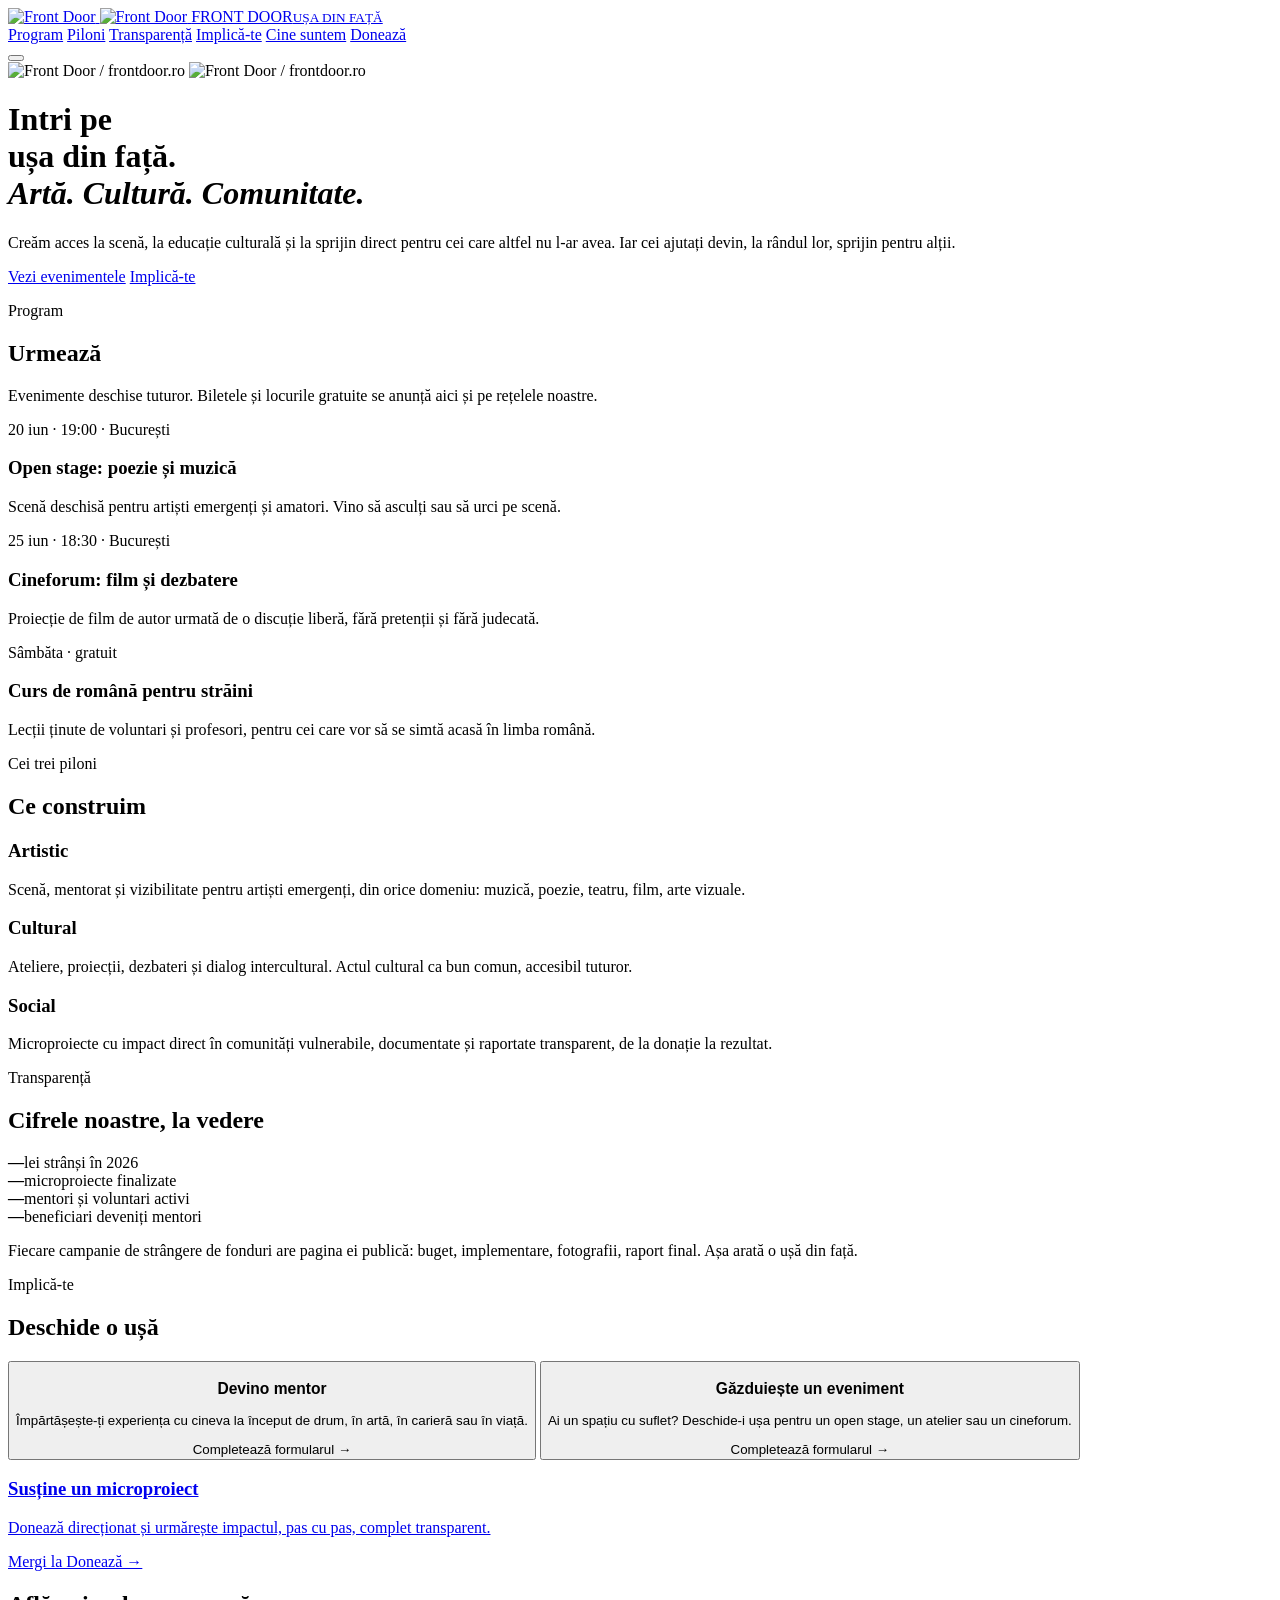
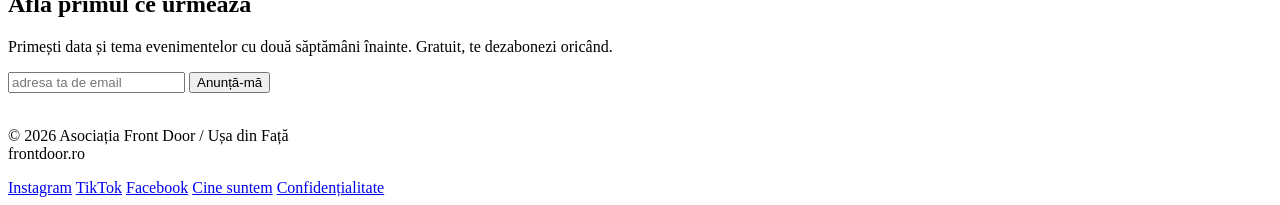
==== index.html @ 00383b5a "Add files via upload" ====
<!DOCTYPE html>
<html lang="ro">
<head>
<meta charset="UTF-8">
<meta name="viewport" content="width=device-width, initial-scale=1.0">
<title>Front Door / Ușa din Față — Artă, cultură și comunitate</title>
<meta name="description" content="Asociația Front Door / Ușa din Față creează acces la artă, cultură și comunitate pentru cei care altfel nu l-ar avea.">

<!-- Fonturi -->
<link rel="preconnect" href="https://fonts.googleapis.com">
<link rel="preconnect" href="https://fonts.gstatic.com" crossorigin>
<link href="https://fonts.googleapis.com/css2?family=Archivo+Black&family=Space+Grotesk:wght@400;500;700&display=swap" rel="stylesheet">

<!-- Stiluri proprii -->
<link rel="stylesheet" href="css/style.css">
<link rel="stylesheet" href="css/forms.css">
</head>
<body>

<!-- ============ HEADER ============ -->
<header>
  <div class="wrap nav">
    <a class="brand" href="index.html">
      <img class="logo-light" src="assets/logo-mono-blue.png" alt="Front Door">
      <img class="logo-dark" src="assets/logo-mono-white.png" alt="Front Door">
      <span class="brand-name">FRONT DOOR<small>UȘA DIN FAȚĂ</small></span>
    </a>

    <nav class="nav-links" id="navLinks">
      <a href="#program">Program</a>
      <a href="#piloni">Piloni</a>
      <a href="#transparenta">Transparență</a>
      <a href="#implicare">Implică-te</a>
      <a href="despre.html">Cine suntem</a>
      <a href="doneaza.html" class="don">Donează</a>
    </nav>

    <button class="nav-toggle" id="navToggle" aria-label="Deschide meniul" aria-expanded="false">
      <span></span><span></span><span></span>
    </button>
  </div>
</header>

<!-- ============ HERO ============ -->
<div class="hero">
  <div class="wrap hero-grid">
    <div class="hero-logo reveal">
      <img class="logo-light" src="assets/logo-lockup-blue.png" alt="Front Door / frontdoor.ro" width="247">
      <img class="logo-dark" src="assets/logo-lockup-white.png" alt="Front Door / frontdoor.ro" width="247">
    </div>
    <div class="hero-copy">
      <h1 class="display reveal">Intri pe<br>ușa din față.<br><em>Artă. Cultură. Comunitate.</em></h1>
      <p class="lead reveal">Creăm acces la scenă, la educație culturală și la sprijin direct pentru cei care altfel nu l-ar avea. Iar cei ajutați devin, la rândul lor, sprijin pentru alții.</p>
      <div class="cta reveal">
        <a class="btn btn-solid" href="#program">Vezi evenimentele</a>
        <a class="btn btn-ghost" href="#implicare">Implică-te</a>
      </div>
    </div>
  </div>
</div>

<!-- ============ PROGRAM ============ -->
<section id="program">
  <div class="wrap">
    <p class="eyebrow reveal">Program</p>
    <h2 class="display sec reveal">Urmează</h2>
    <p class="sec-sub reveal">Evenimente deschise tuturor. Biletele și locurile gratuite se anunță aici și pe rețelele noastre.</p>
    <div class="cards">
      <div class="card reveal">
        <span class="date">20 iun · 19:00 · București</span>
        <h3>Open stage: poezie și muzică</h3>
        <p>Scenă deschisă pentru artiști emergenți și amatori. Vino să asculți sau să urci pe scenă.</p>
      </div>
      <div class="card reveal">
        <span class="date">25 iun · 18:30 · București</span>
        <h3>Cineforum: film și dezbatere</h3>
        <p>Proiecție de film de autor urmată de o discuție liberă, fără pretenții și fără judecată.</p>
      </div>
      <div class="card reveal">
        <span class="date">Sâmbăta · gratuit</span>
        <h3>Curs de română pentru străini</h3>
        <p>Lecții ținute de voluntari și profesori, pentru cei care vor să se simtă acasă în limba română.</p>
      </div>
    </div>
  </div>
</section>

<!-- ============ PILONI ============ -->
<section id="piloni" class="pillars">
  <div class="wrap">
    <p class="eyebrow reveal">Cei trei piloni</p>
    <h2 class="display sec reveal">Ce construim</h2>
    <div class="cards">
      <div class="card pillar reveal">
        <h3>Artistic</h3>
        <p>Scenă, mentorat și vizibilitate pentru artiști emergenți, din orice domeniu: muzică, poezie, teatru, film, arte vizuale.</p>
      </div>
      <div class="card pillar reveal">
        <h3>Cultural</h3>
        <p>Ateliere, proiecții, dezbateri și dialog intercultural. Actul cultural ca bun comun, accesibil tuturor.</p>
      </div>
      <div class="card pillar reveal">
        <h3>Social</h3>
        <p>Microproiecte cu impact direct în comunități vulnerabile, documentate și raportate transparent, de la donație la rezultat.</p>
      </div>
    </div>
  </div>
</section>

<!-- ============ TRANSPARENȚĂ ============ -->
<section id="transparenta" class="transp">
  <div class="wrap">
    <p class="eyebrow reveal">Transparență</p>
    <h2 class="display sec reveal">Cifrele noastre, la vedere</h2>
    <div class="stats">
      <div class="stat reveal"><b data-count="0">—</b><span>lei strânși în 2026</span></div>
      <div class="stat reveal"><b data-count="0">—</b><span>microproiecte finalizate</span></div>
      <div class="stat reveal"><b data-count="0">—</b><span>mentori și voluntari activi</span></div>
      <div class="stat reveal"><b data-count="0">—</b><span>beneficiari deveniți mentori</span></div>
    </div>
    <p class="note reveal">Fiecare campanie de strângere de fonduri are pagina ei publică: buget, implementare, fotografii, raport final. Așa arată o ușă din față.</p>
  </div>
</section>

<!-- ============ IMPLICĂ-TE ============ -->
<section id="implicare">
  <div class="wrap">
    <p class="eyebrow reveal">Implică-te</p>
    <h2 class="display sec reveal">Deschide o ușă</h2>
    <div class="cards">
      <!-- deschide modalul mentor -->
      <button class="card card-action reveal" data-modal="modalMentor">
        <h3>Devino mentor</h3>
        <p>Împărtășește-ți experiența cu cineva la început de drum, în artă, în carieră sau în viață.</p>
        <span class="card-cta">Completează formularul →</span>
      </button>

      <!-- deschide modalul gazdă -->
      <button class="card card-action reveal" data-modal="modalGazda">
        <h3>Găzduiește un eveniment</h3>
        <p>Ai un spațiu cu suflet? Deschide-i ușa pentru un open stage, un atelier sau un cineforum.</p>
        <span class="card-cta">Completează formularul →</span>
      </button>

      <!-- duce la pagina de donații -->
      <a class="card card-action reveal" href="doneaza.html">
        <h3>Susține un microproiect</h3>
        <p>Donează direcționat și urmărește impactul, pas cu pas, complet transparent.</p>
        <span class="card-cta">Mergi la Donează →</span>
      </a>
    </div>
  </div>
</section>

<!-- ============ NEWSLETTER ============ -->
<section class="news">
  <div class="wrap">
    <div>
      <h2 class="display">Află primul ce urmează</h2>
      <p class="news-sub">Primești data și tema evenimentelor cu două săptămâni înainte. Gratuit, te dezabonezi oricând.</p>
    </div>
    <!-- TODO: înlocuiește action cu endpoint-ul de newsletter (ex. Mailchimp/Tally) -->
    <form class="news-form" action="PLACEHOLDER_NEWSLETTER_ENDPOINT" method="post">
      <input type="email" name="email" placeholder="adresa ta de email" aria-label="Email" required>
      <button class="btn" type="submit">Anunță-mă</button>
    </form>
  </div>
</section>

<!-- ============ FOOTER ============ -->
<footer>
  <div class="wrap foot">
    <div class="foot-brand">
      <img class="logo-light" src="assets/logo-mono-blue.png" alt="">
      <img class="logo-dark" src="assets/logo-mono-white.png" alt="">
      <p>© 2026 Asociația Front Door / Ușa din Față<br>frontdoor.ro</p>
    </div>
    <nav class="foot-links">
      <a href="https://instagram.com/" target="_blank" rel="noopener">Instagram</a>
      <a href="https://tiktok.com/" target="_blank" rel="noopener">TikTok</a>
      <a href="https://facebook.com/" target="_blank" rel="noopener">Facebook</a>
      <a href="despre.html">Cine suntem</a>
      <a href="politica-confidentialitate.html">Confidențialitate</a>
    </nav>
  </div>
</footer>


<!-- ============================================================= -->
<!-- ============ MODALE (controlate de js/modals.js) ============ -->
<!-- ============================================================= -->

<!-- ---------- MODAL: DEVINO MENTOR ---------- -->
<div class="modal-overlay" id="modalMentor" role="dialog" aria-modal="true" aria-labelledby="mentorTitle" hidden>
  <div class="modal">
    <button class="modal-close" data-close aria-label="Închide">&times;</button>
    <p class="eyebrow">Implică-te</p>
    <h2 id="mentorTitle" class="display modal-title">Devino mentor</h2>
    <p class="modal-intro">Spune-ne cine ești și cu ce ai vrea să sprijini. Te contactăm noi — fără obligații, fără presiune.</p>

    <!-- 
      VARIANTA RECOMANDATĂ (hibrid): înlocuiește tot <form>-ul de mai jos
      cu embed-ul Tally, care suportă upload de documente și bifă GDPR.
      Ex.: <iframe data-tally-src="https://tally.so/embed/XXXX" ...></iframe>
      Până atunci, formularul nativ de mai jos funcționează vizual,
      iar trimiterea se activează când pui endpoint-ul în action.
    -->
    <form class="fd-form" action="PLACEHOLDER_TALLY_MENTOR" method="post" enctype="multipart/form-data">
      <div class="field">
        <label for="m-nume">Nume complet *</label>
        <input id="m-nume" name="nume" type="text" required>
      </div>
      <div class="field-row">
        <div class="field">
          <label for="m-email">Email *</label>
          <input id="m-email" name="email" type="email" required>
        </div>
        <div class="field">
          <label for="m-tel">Telefon</label>
          <input id="m-tel" name="telefon" type="tel">
        </div>
      </div>
      <div class="field">
        <label for="m-domeniu">Domeniul în care poți fi mentor *</label>
        <select id="m-domeniu" name="domeniu" required>
          <option value="">Alege…</option>
          <option>Muzică</option>
          <option>Poezie / literatură</option>
          <option>Teatru / performance</option>
          <option>Film / foto</option>
          <option>Arte vizuale</option>
          <option>Carieră / dezvoltare personală</option>
          <option>Altul</option>
        </select>
      </div>
      <div class="field">
        <label for="m-exp">Spune-ne pe scurt despre tine și experiența ta *</label>
        <textarea id="m-exp" name="experienta" rows="4" required></textarea>
      </div>
      <div class="field">
        <label for="m-cv">Atașează un CV sau portofoliu (opțional, PDF/imagine)</label>
        <input id="m-cv" name="document" type="file" accept=".pdf,.doc,.docx,.jpg,.jpeg,.png">
        <span class="field-hint">Max. 10 MB. Opțional — ne ajută să te cunoaștem mai bine.</span>
      </div>
      <label class="consent">
        <input type="checkbox" name="gdpr" required>
        <span>Sunt de acord ca datele mele să fie folosite pentru a fi contactat în legătură cu programul de mentorat, conform <a href="politica-confidentialitate.html" target="_blank">Politicii de confidențialitate</a>. *</span>
      </label>
      <button class="btn btn-solid btn-block" type="submit">Trimite</button>
    </form>
  </div>
</div>

<!-- ---------- MODAL: GĂZDUIEȘTE UN EVENIMENT ---------- -->
<div class="modal-overlay" id="modalGazda" role="dialog" aria-modal="true" aria-labelledby="gazdaTitle" hidden>
  <div class="modal">
    <button class="modal-close" data-close aria-label="Închide">&times;</button>
    <p class="eyebrow">Implică-te</p>
    <h2 id="gazdaTitle" class="display modal-title">Găzduiește un eveniment</h2>
    <p class="modal-intro">Ai un spațiu și vrei să-l deschizi comunității? Spune-ne câteva detalii și venim cu ideile.</p>

    <!-- Vezi nota de la modalul mentor: aceeași logică de înlocuire cu Tally. -->
    <form class="fd-form" action="PLACEHOLDER_TALLY_GAZDA" method="post" enctype="multipart/form-data">
      <div class="field">
        <label for="g-nume">Nume persoană de contact *</label>
        <input id="g-nume" name="nume" type="text" required>
      </div>
      <div class="field-row">
        <div class="field">
          <label for="g-email">Email *</label>
          <input id="g-email" name="email" type="email" required>
        </div>
        <div class="field">
          <label for="g-tel">Telefon</label>
          <input id="g-tel" name="telefon" type="tel">
        </div>
      </div>
      <div class="field">
        <label for="g-spatiu">Numele / tipul spațiului *</label>
        <input id="g-spatiu" name="spatiu" type="text" placeholder="ex. cafenea, galerie, librărie, sală" required>
      </div>
      <div class="field-row">
        <div class="field">
          <label for="g-oras">Oraș *</label>
          <input id="g-oras" name="oras" type="text" required>
        </div>
        <div class="field">
          <label for="g-capacitate">Capacitate aprox. (persoane)</label>
          <input id="g-capacitate" name="capacitate" type="number" min="1">
        </div>
      </div>
      <div class="field">
        <label for="g-detalii">Descrie spațiul și ce fel de evenimente ți-ai dori *</label>
        <textarea id="g-detalii" name="detalii" rows="4" required></textarea>
      </div>
      <div class="field">
        <label for="g-poze">Atașează poze ale spațiului (opțional)</label>
        <input id="g-poze" name="document" type="file" accept=".jpg,.jpeg,.png,.pdf" multiple>
        <span class="field-hint">Max. 10 MB per fișier.</span>
      </div>
      <label class="consent">
        <input type="checkbox" name="gdpr" required>
        <span>Sunt de acord ca datele mele să fie folosite pentru a fi contactat în legătură cu găzduirea de evenimente, conform <a href="politica-confidentialitate.html" target="_blank">Politicii de confidențialitate</a>. *</span>
      </label>
      <button class="btn btn-solid btn-block" type="submit">Trimite</button>
    </form>
  </div>
</div>


<!-- ============ SCRIPTURI ============ -->
<script src="js/main.js" defer></script>
<script src="js/modals.js" defer></script>

</body>
</html>
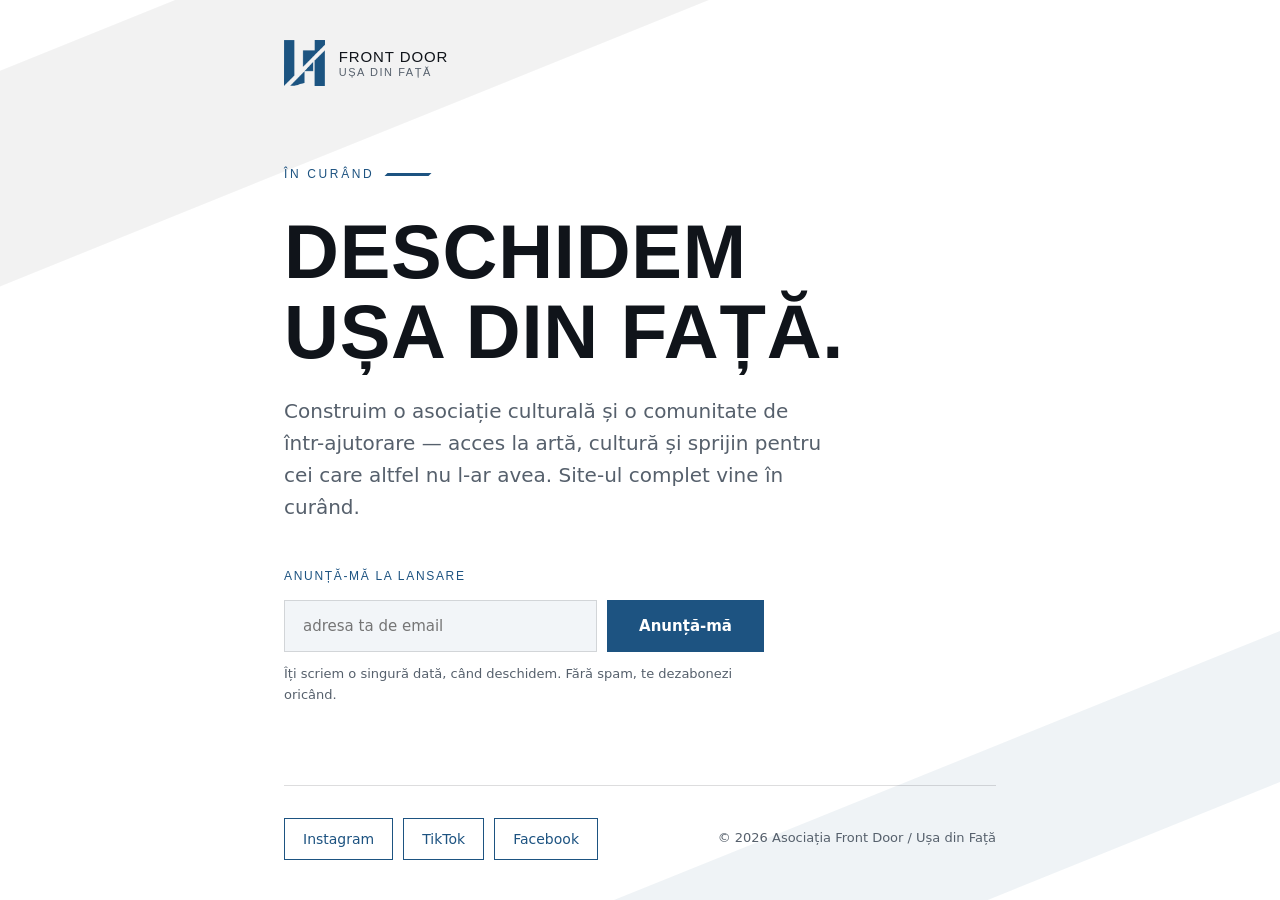
==== commit 19a56b5e: "Rename in-curand.html to index.html" ====
--- a/index.html
+++ b/index.html
@@ -3,314 +3,286 @@
 <head>
 <meta charset="UTF-8">
 <meta name="viewport" content="width=device-width, initial-scale=1.0">
-<title>Front Door / Ușa din Față — Artă, cultură și comunitate</title>
-<meta name="description" content="Asociația Front Door / Ușa din Față creează acces la artă, cultură și comunitate pentru cei care altfel nu l-ar avea.">
+<title>Front Door / Ușa din Față — În curând</title>
+<meta name="description" content="Asociația Front Door / Ușa din Față — artă, cultură și comunitate. Site-ul nostru e în curând disponibil.">
+
+<!-- Open Graph -->
+<meta property="og:title" content="Front Door / Ușa din Față — În curând">
+<meta property="og:description" content="Creăm acces la artă, cultură și comunitate. Deschidem ușa din față în curând.">
+<meta property="og:type" content="website">
 
 <!-- Fonturi -->
 <link rel="preconnect" href="https://fonts.googleapis.com">
 <link rel="preconnect" href="https://fonts.gstatic.com" crossorigin>
 <link href="https://fonts.googleapis.com/css2?family=Archivo+Black&family=Space+Grotesk:wght@400;500;700&display=swap" rel="stylesheet">
 
-<!-- Stiluri proprii -->
-<link rel="stylesheet" href="css/style.css">
-<link rel="stylesheet" href="css/forms.css">
+<style>
+/* =================================================================
+   Front Door / Ușa din Față — pagina „în curând"
+   Standalone, fără dependențe. Aceleași variabile de brand ca site-ul.
+   ================================================================= */
+
+:root{
+  --blue:#1D5381;
+  --blue-deep:#123955;
+  --blue-soft:#E3EDF5;
+  --ink:#0B0E12;
+  --bg:#FFFFFF;
+  --surface:#F2F5F8;
+  --text:#10141A;
+  --muted:#56606C;
+  --line:rgba(16,20,26,.14);
+  --accent-text:#1D5381;
+  --slash:#0B0E12;
+}
+
+@media (prefers-color-scheme: dark){
+  :root{
+    --bg:#0B0E12;
+    --surface:#12161C;
+    --text:#F2F5F8;
+    --muted:#9AA6B2;
+    --line:rgba(242,245,248,.14);
+    --blue-soft:#143049;
+    --accent-text:#8FB6D6;
+    --slash:#F2F5F8;
+  }
+  .logo-light{display:none}
+  .logo-dark{display:block}
+}
+@media (prefers-color-scheme: light){
+  .logo-dark{display:none}
+  .logo-light{display:block}
+}
+
+*{box-sizing:border-box;margin:0;padding:0}
+html{scroll-behavior:smooth}
+body{
+  font-family:'Space Grotesk',system-ui,-apple-system,sans-serif;
+  background:var(--bg);
+  color:var(--text);
+  line-height:1.6;
+  font-size:17px;
+  -webkit-font-smoothing:antialiased;
+  min-height:100vh;
+  min-height:100dvh;
+  display:flex;
+  flex-direction:column;
+  overflow-x:hidden;
+}
+img{max-width:100%;display:block}
+a{color:inherit;text-decoration:none}
+button{font-family:inherit}
+
+/* ---------- SLASH-UL DE FUNDAL (semnătura) ---------- */
+.bg-slash{
+  position:fixed;inset:0;z-index:0;pointer-events:none;overflow:hidden;
+}
+.bg-slash::before{
+  content:"";position:absolute;
+  top:-20%;left:50%;width:140%;height:200px;
+  background:var(--slash);opacity:.05;
+  transform:translateX(-50%) rotate(-22deg);
+}
+.bg-slash::after{
+  content:"";position:absolute;
+  bottom:-15%;left:50%;width:140%;height:140px;
+  background:var(--blue);opacity:.07;
+  transform:translateX(-50%) rotate(-22deg);
+}
+
+/* ---------- LAYOUT ---------- */
+.shell{
+  position:relative;z-index:1;
+  flex:1;display:flex;flex-direction:column;
+  max-width:760px;width:100%;margin:0 auto;padding:40px 24px;
+}
+
+/* ---------- HEADER ---------- */
+.top{display:flex;align-items:center;gap:14px}
+.top img{height:46px;width:auto}
+.top .brand-name{
+  font-family:'Archivo Black',sans-serif;font-size:15px;letter-spacing:.06em;line-height:1;
+}
+.top .brand-name small{
+  display:block;font-family:'Space Grotesk',sans-serif;font-weight:400;
+  font-size:11px;letter-spacing:.14em;color:var(--muted);margin-top:3px;
+}
+
+/* ---------- CENTRU ---------- */
+.center{
+  flex:1;display:flex;flex-direction:column;justify-content:center;
+  padding:56px 0;
+}
+.eyebrow{
+  font-family:'Archivo Black',sans-serif;
+  font-size:12px;letter-spacing:.22em;text-transform:uppercase;
+  color:var(--accent-text);
+  display:flex;align-items:center;gap:12px;margin-bottom:28px;
+}
+.eyebrow::after{content:"";flex:0 0 44px;height:3px;background:var(--blue);transform:skewX(-45deg)}
+
+h1{
+  font-family:'Archivo Black',sans-serif;
+  text-transform:uppercase;letter-spacing:.01em;line-height:1.04;
+  font-size:clamp(40px,8vw,76px);
+  margin-bottom:24px;
+}
+h1 em{font-style:normal;color:var(--accent-text)}
+
+.lead{
+  font-size:clamp(17px,2.4vw,20px);color:var(--muted);
+  max-width:540px;margin-bottom:44px;
+}
+
+/* ---------- NOTIFICARE EMAIL ---------- */
+.notify-label{
+  font-family:'Archivo Black',sans-serif;font-size:12px;letter-spacing:.14em;
+  text-transform:uppercase;color:var(--accent-text);margin-bottom:14px;
+}
+.notify{display:flex;gap:10px;flex-wrap:wrap;max-width:480px}
+.notify input{
+  flex:1;min-width:220px;padding:15px 18px;font-size:15px;font-family:inherit;
+  color:var(--text);background:var(--surface);
+  border:1.5px solid var(--line);transition:border-color .16s ease, background .16s ease;
+}
+.notify input:focus{outline:none;border-color:var(--blue);background:var(--bg)}
+.notify button{
+  padding:15px 30px;font-weight:700;font-size:15px;cursor:pointer;
+  background:var(--blue);color:#fff;border:2px solid var(--blue);
+  transition:transform .16s ease, background .18s ease, border-color .18s ease;
+}
+.notify button:hover{transform:translateY(-2px);background:var(--blue-deep);border-color:var(--blue-deep)}
+.notify-hint{font-size:13px;color:var(--muted);margin-top:12px;max-width:480px}
+
+/* mesaj după trimitere */
+.notify-done{
+  display:none;margin-top:4px;padding:15px 18px;max-width:480px;
+  font-size:15px;background:var(--blue-soft);color:var(--accent-text);
+  border:1px solid var(--line);
+}
+.notify-done.show{display:block}
+
+/* ---------- SUBSOL ---------- */
+.bottom{
+  display:flex;justify-content:space-between;align-items:center;gap:20px;
+  flex-wrap:wrap;padding-top:32px;border-top:1px solid var(--line);
+}
+.socials{display:flex;gap:10px;flex-wrap:wrap}
+.social-pill{
+  display:inline-block;padding:9px 18px;font-size:14px;font-weight:500;
+  border:1.5px solid var(--blue);color:var(--accent-text);
+  transition:background .18s ease, color .18s ease, transform .16s ease;
+}
+.social-pill:hover{background:var(--blue);color:#fff;transform:translateY(-2px)}
+.copyright{font-size:13px;color:var(--muted)}
+
+@media(max-width:560px){
+  .bottom{flex-direction:column;align-items:flex-start}
+}
+
+/* ---------- ACCESIBILITATE ---------- */
+a:focus-visible,button:focus-visible,input:focus-visible{
+  outline:3px solid var(--accent-text);outline-offset:2px;
+}
+
+/* ---------- ANIMAȚIE LA ÎNCĂRCARE ---------- */
+.fade{opacity:0;transform:translateY(18px);animation:rise .7s cubic-bezier(.2,.7,.2,1) forwards}
+.fade.d1{animation-delay:.05s}
+.fade.d2{animation-delay:.15s}
+.fade.d3{animation-delay:.25s}
+.fade.d4{animation-delay:.35s}
+.fade.d5{animation-delay:.45s}
+@keyframes rise{to{opacity:1;transform:none}}
+
+@media (prefers-reduced-motion: reduce){
+  *{animation:none!important}
+  .fade{opacity:1;transform:none}
+  .notify button:hover,.social-pill:hover{transform:none}
+}
+</style>
 </head>
 <body>
 
-<!-- ============ HEADER ============ -->
-<header>
-  <div class="wrap nav">
-    <a class="brand" href="index.html">
-      <img class="logo-light" src="assets/logo-mono-blue.png" alt="Front Door">
-      <img class="logo-dark" src="assets/logo-mono-white.png" alt="Front Door">
-      <span class="brand-name">FRONT DOOR<small>UȘA DIN FAȚĂ</small></span>
-    </a>
-
-    <nav class="nav-links" id="navLinks">
-      <a href="#program">Program</a>
-      <a href="#piloni">Piloni</a>
-      <a href="#transparenta">Transparență</a>
-      <a href="#implicare">Implică-te</a>
-      <a href="despre.html">Cine suntem</a>
-      <a href="doneaza.html" class="don">Donează</a>
+<div class="bg-slash" aria-hidden="true"></div>
+
+<div class="shell">
+
+  <!-- ============ HEADER ============ -->
+  <header class="top fade d1">
+    <img class="logo-light" src="assets/logo-mono-blue.png" alt="Front Door">
+    <img class="logo-dark" src="assets/logo-mono-white.png" alt="Front Door">
+    <span class="brand-name">FRONT DOOR<small>UȘA DIN FAȚĂ</small></span>
+  </header>
+
+  <!-- ============ CENTRU ============ -->
+  <main class="center">
+    <p class="eyebrow fade d2">În curând</p>
+    <h1 class="fade d2">Deschidem<br>ușa din față.</h1>
+    <p class="lead fade d3">
+      Construim o asociație culturală și o comunitate de într-ajutorare —
+      acces la artă, cultură și sprijin pentru cei care altfel nu l-ar avea.
+      Site-ul complet vine în curând.
+    </p>
+
+    <!-- ============ NOTIFICARE EMAIL ============ -->
+    <div class="fade d4">
+      <p class="notify-label">Anunță-mă la lansare</p>
+      <!--
+        TODO: înlocuiește action cu endpoint-ul real (Tally / Mailchimp / Brevo).
+        Până atunci, formularul afișează un mesaj de confirmare local, fără trimitere.
+      -->
+      <form class="notify" id="notifyForm" action="PLACEHOLDER_NEWSLETTER_ENDPOINT" method="post" novalidate>
+        <input type="email" name="email" id="notifyEmail" placeholder="adresa ta de email" aria-label="Adresa ta de email" required>
+        <button type="submit">Anunță-mă</button>
+      </form>
+      <p class="notify-hint">Îți scriem o singură dată, când deschidem. Fără spam, te dezabonezi oricând.</p>
+      <p class="notify-done" id="notifyDone">Gata — te anunțăm de îndată ce deschidem ușa. Mulțumim!</p>
+    </div>
+  </main>
+
+  <!-- ============ SUBSOL ============ -->
+  <footer class="bottom fade d5">
+    <nav class="socials" aria-label="Rețele sociale">
+      <a class="social-pill" href="https://instagram.com/" target="_blank" rel="noopener">Instagram</a>
+      <a class="social-pill" href="https://tiktok.com/" target="_blank" rel="noopener">TikTok</a>
+      <a class="social-pill" href="https://facebook.com/" target="_blank" rel="noopener">Facebook</a>
     </nav>
-
-    <button class="nav-toggle" id="navToggle" aria-label="Deschide meniul" aria-expanded="false">
-      <span></span><span></span><span></span>
-    </button>
-  </div>
-</header>
-
-<!-- ============ HERO ============ -->
-<div class="hero">
-  <div class="wrap hero-grid">
-    <div class="hero-logo reveal">
-      <img class="logo-light" src="assets/logo-lockup-blue.png" alt="Front Door / frontdoor.ro" width="247">
-      <img class="logo-dark" src="assets/logo-lockup-white.png" alt="Front Door / frontdoor.ro" width="247">
-    </div>
-    <div class="hero-copy">
-      <h1 class="display reveal">Intri pe<br>ușa din față.<br><em>Artă. Cultură. Comunitate.</em></h1>
-      <p class="lead reveal">Creăm acces la scenă, la educație culturală și la sprijin direct pentru cei care altfel nu l-ar avea. Iar cei ajutați devin, la rândul lor, sprijin pentru alții.</p>
-      <div class="cta reveal">
-        <a class="btn btn-solid" href="#program">Vezi evenimentele</a>
-        <a class="btn btn-ghost" href="#implicare">Implică-te</a>
-      </div>
-    </div>
-  </div>
+    <p class="copyright">© 2026 Asociația Front Door / Ușa din Față</p>
+  </footer>
+
 </div>
 
-<!-- ============ PROGRAM ============ -->
-<section id="program">
-  <div class="wrap">
-    <p class="eyebrow reveal">Program</p>
-    <h2 class="display sec reveal">Urmează</h2>
-    <p class="sec-sub reveal">Evenimente deschise tuturor. Biletele și locurile gratuite se anunță aici și pe rețelele noastre.</p>
-    <div class="cards">
-      <div class="card reveal">
-        <span class="date">20 iun · 19:00 · București</span>
-        <h3>Open stage: poezie și muzică</h3>
-        <p>Scenă deschisă pentru artiști emergenți și amatori. Vino să asculți sau să urci pe scenă.</p>
-      </div>
-      <div class="card reveal">
-        <span class="date">25 iun · 18:30 · București</span>
-        <h3>Cineforum: film și dezbatere</h3>
-        <p>Proiecție de film de autor urmată de o discuție liberă, fără pretenții și fără judecată.</p>
-      </div>
-      <div class="card reveal">
-        <span class="date">Sâmbăta · gratuit</span>
-        <h3>Curs de română pentru străini</h3>
-        <p>Lecții ținute de voluntari și profesori, pentru cei care vor să se simtă acasă în limba română.</p>
-      </div>
-    </div>
-  </div>
-</section>
-
-<!-- ============ PILONI ============ -->
-<section id="piloni" class="pillars">
-  <div class="wrap">
-    <p class="eyebrow reveal">Cei trei piloni</p>
-    <h2 class="display sec reveal">Ce construim</h2>
-    <div class="cards">
-      <div class="card pillar reveal">
-        <h3>Artistic</h3>
-        <p>Scenă, mentorat și vizibilitate pentru artiști emergenți, din orice domeniu: muzică, poezie, teatru, film, arte vizuale.</p>
-      </div>
-      <div class="card pillar reveal">
-        <h3>Cultural</h3>
-        <p>Ateliere, proiecții, dezbateri și dialog intercultural. Actul cultural ca bun comun, accesibil tuturor.</p>
-      </div>
-      <div class="card pillar reveal">
-        <h3>Social</h3>
-        <p>Microproiecte cu impact direct în comunități vulnerabile, documentate și raportate transparent, de la donație la rezultat.</p>
-      </div>
-    </div>
-  </div>
-</section>
-
-<!-- ============ TRANSPARENȚĂ ============ -->
-<section id="transparenta" class="transp">
-  <div class="wrap">
-    <p class="eyebrow reveal">Transparență</p>
-    <h2 class="display sec reveal">Cifrele noastre, la vedere</h2>
-    <div class="stats">
-      <div class="stat reveal"><b data-count="0">—</b><span>lei strânși în 2026</span></div>
-      <div class="stat reveal"><b data-count="0">—</b><span>microproiecte finalizate</span></div>
-      <div class="stat reveal"><b data-count="0">—</b><span>mentori și voluntari activi</span></div>
-      <div class="stat reveal"><b data-count="0">—</b><span>beneficiari deveniți mentori</span></div>
-    </div>
-    <p class="note reveal">Fiecare campanie de strângere de fonduri are pagina ei publică: buget, implementare, fotografii, raport final. Așa arată o ușă din față.</p>
-  </div>
-</section>
-
-<!-- ============ IMPLICĂ-TE ============ -->
-<section id="implicare">
-  <div class="wrap">
-    <p class="eyebrow reveal">Implică-te</p>
-    <h2 class="display sec reveal">Deschide o ușă</h2>
-    <div class="cards">
-      <!-- deschide modalul mentor -->
-      <button class="card card-action reveal" data-modal="modalMentor">
-        <h3>Devino mentor</h3>
-        <p>Împărtășește-ți experiența cu cineva la început de drum, în artă, în carieră sau în viață.</p>
-        <span class="card-cta">Completează formularul →</span>
-      </button>
-
-      <!-- deschide modalul gazdă -->
-      <button class="card card-action reveal" data-modal="modalGazda">
-        <h3>Găzduiește un eveniment</h3>
-        <p>Ai un spațiu cu suflet? Deschide-i ușa pentru un open stage, un atelier sau un cineforum.</p>
-        <span class="card-cta">Completează formularul →</span>
-      </button>
-
-      <!-- duce la pagina de donații -->
-      <a class="card card-action reveal" href="doneaza.html">
-        <h3>Susține un microproiect</h3>
-        <p>Donează direcționat și urmărește impactul, pas cu pas, complet transparent.</p>
-        <span class="card-cta">Mergi la Donează →</span>
-      </a>
-    </div>
-  </div>
-</section>
-
-<!-- ============ NEWSLETTER ============ -->
-<section class="news">
-  <div class="wrap">
-    <div>
-      <h2 class="display">Află primul ce urmează</h2>
-      <p class="news-sub">Primești data și tema evenimentelor cu două săptămâni înainte. Gratuit, te dezabonezi oricând.</p>
-    </div>
-    <!-- TODO: înlocuiește action cu endpoint-ul de newsletter (ex. Mailchimp/Tally) -->
-    <form class="news-form" action="PLACEHOLDER_NEWSLETTER_ENDPOINT" method="post">
-      <input type="email" name="email" placeholder="adresa ta de email" aria-label="Email" required>
-      <button class="btn" type="submit">Anunță-mă</button>
-    </form>
-  </div>
-</section>
-
-<!-- ============ FOOTER ============ -->
-<footer>
-  <div class="wrap foot">
-    <div class="foot-brand">
-      <img class="logo-light" src="assets/logo-mono-blue.png" alt="">
-      <img class="logo-dark" src="assets/logo-mono-white.png" alt="">
-      <p>© 2026 Asociația Front Door / Ușa din Față<br>frontdoor.ro</p>
-    </div>
-    <nav class="foot-links">
-      <a href="https://instagram.com/" target="_blank" rel="noopener">Instagram</a>
-      <a href="https://tiktok.com/" target="_blank" rel="noopener">TikTok</a>
-      <a href="https://facebook.com/" target="_blank" rel="noopener">Facebook</a>
-      <a href="despre.html">Cine suntem</a>
-      <a href="politica-confidentialitate.html">Confidențialitate</a>
-    </nav>
-  </div>
-</footer>
-
-
-<!-- ============================================================= -->
-<!-- ============ MODALE (controlate de js/modals.js) ============ -->
-<!-- ============================================================= -->
-
-<!-- ---------- MODAL: DEVINO MENTOR ---------- -->
-<div class="modal-overlay" id="modalMentor" role="dialog" aria-modal="true" aria-labelledby="mentorTitle" hidden>
-  <div class="modal">
-    <button class="modal-close" data-close aria-label="Închide">&times;</button>
-    <p class="eyebrow">Implică-te</p>
-    <h2 id="mentorTitle" class="display modal-title">Devino mentor</h2>
-    <p class="modal-intro">Spune-ne cine ești și cu ce ai vrea să sprijini. Te contactăm noi — fără obligații, fără presiune.</p>
-
-    <!-- 
-      VARIANTA RECOMANDATĂ (hibrid): înlocuiește tot <form>-ul de mai jos
-      cu embed-ul Tally, care suportă upload de documente și bifă GDPR.
-      Ex.: <iframe data-tally-src="https://tally.so/embed/XXXX" ...></iframe>
-      Până atunci, formularul nativ de mai jos funcționează vizual,
-      iar trimiterea se activează când pui endpoint-ul în action.
-    -->
-    <form class="fd-form" action="PLACEHOLDER_TALLY_MENTOR" method="post" enctype="multipart/form-data">
-      <div class="field">
-        <label for="m-nume">Nume complet *</label>
-        <input id="m-nume" name="nume" type="text" required>
-      </div>
-      <div class="field-row">
-        <div class="field">
-          <label for="m-email">Email *</label>
-          <input id="m-email" name="email" type="email" required>
-        </div>
-        <div class="field">
-          <label for="m-tel">Telefon</label>
-          <input id="m-tel" name="telefon" type="tel">
-        </div>
-      </div>
-      <div class="field">
-        <label for="m-domeniu">Domeniul în care poți fi mentor *</label>
-        <select id="m-domeniu" name="domeniu" required>
-          <option value="">Alege…</option>
-          <option>Muzică</option>
-          <option>Poezie / literatură</option>
-          <option>Teatru / performance</option>
-          <option>Film / foto</option>
-          <option>Arte vizuale</option>
-          <option>Carieră / dezvoltare personală</option>
-          <option>Altul</option>
-        </select>
-      </div>
-      <div class="field">
-        <label for="m-exp">Spune-ne pe scurt despre tine și experiența ta *</label>
-        <textarea id="m-exp" name="experienta" rows="4" required></textarea>
-      </div>
-      <div class="field">
-        <label for="m-cv">Atașează un CV sau portofoliu (opțional, PDF/imagine)</label>
-        <input id="m-cv" name="document" type="file" accept=".pdf,.doc,.docx,.jpg,.jpeg,.png">
-        <span class="field-hint">Max. 10 MB. Opțional — ne ajută să te cunoaștem mai bine.</span>
-      </div>
-      <label class="consent">
-        <input type="checkbox" name="gdpr" required>
-        <span>Sunt de acord ca datele mele să fie folosite pentru a fi contactat în legătură cu programul de mentorat, conform <a href="politica-confidentialitate.html" target="_blank">Politicii de confidențialitate</a>. *</span>
-      </label>
-      <button class="btn btn-solid btn-block" type="submit">Trimite</button>
-    </form>
-  </div>
-</div>
-
-<!-- ---------- MODAL: GĂZDUIEȘTE UN EVENIMENT ---------- -->
-<div class="modal-overlay" id="modalGazda" role="dialog" aria-modal="true" aria-labelledby="gazdaTitle" hidden>
-  <div class="modal">
-    <button class="modal-close" data-close aria-label="Închide">&times;</button>
-    <p class="eyebrow">Implică-te</p>
-    <h2 id="gazdaTitle" class="display modal-title">Găzduiește un eveniment</h2>
-    <p class="modal-intro">Ai un spațiu și vrei să-l deschizi comunității? Spune-ne câteva detalii și venim cu ideile.</p>
-
-    <!-- Vezi nota de la modalul mentor: aceeași logică de înlocuire cu Tally. -->
-    <form class="fd-form" action="PLACEHOLDER_TALLY_GAZDA" method="post" enctype="multipart/form-data">
-      <div class="field">
-        <label for="g-nume">Nume persoană de contact *</label>
-        <input id="g-nume" name="nume" type="text" required>
-      </div>
-      <div class="field-row">
-        <div class="field">
-          <label for="g-email">Email *</label>
-          <input id="g-email" name="email" type="email" required>
-        </div>
-        <div class="field">
-          <label for="g-tel">Telefon</label>
-          <input id="g-tel" name="telefon" type="tel">
-        </div>
-      </div>
-      <div class="field">
-        <label for="g-spatiu">Numele / tipul spațiului *</label>
-        <input id="g-spatiu" name="spatiu" type="text" placeholder="ex. cafenea, galerie, librărie, sală" required>
-      </div>
-      <div class="field-row">
-        <div class="field">
-          <label for="g-oras">Oraș *</label>
-          <input id="g-oras" name="oras" type="text" required>
-        </div>
-        <div class="field">
-          <label for="g-capacitate">Capacitate aprox. (persoane)</label>
-          <input id="g-capacitate" name="capacitate" type="number" min="1">
-        </div>
-      </div>
-      <div class="field">
-        <label for="g-detalii">Descrie spațiul și ce fel de evenimente ți-ai dori *</label>
-        <textarea id="g-detalii" name="detalii" rows="4" required></textarea>
-      </div>
-      <div class="field">
-        <label for="g-poze">Atașează poze ale spațiului (opțional)</label>
-        <input id="g-poze" name="document" type="file" accept=".jpg,.jpeg,.png,.pdf" multiple>
-        <span class="field-hint">Max. 10 MB per fișier.</span>
-      </div>
-      <label class="consent">
-        <input type="checkbox" name="gdpr" required>
-        <span>Sunt de acord ca datele mele să fie folosite pentru a fi contactat în legătură cu găzduirea de evenimente, conform <a href="politica-confidentialitate.html" target="_blank">Politicii de confidențialitate</a>. *</span>
-      </label>
-      <button class="btn btn-solid btn-block" type="submit">Trimite</button>
-    </form>
-  </div>
-</div>
-
-
-<!-- ============ SCRIPTURI ============ -->
-<script src="js/main.js" defer></script>
-<script src="js/modals.js" defer></script>
+<script>
+/* Dacă endpoint-ul nu e conectat încă, nu trimite nicăieri —
+   doar confirmă local, ca vizitatorul să aibă feedback. */
+(function () {
+  var form = document.getElementById('notifyForm');
+  var done = document.getElementById('notifyDone');
+  if (!form) return;
+
+  form.addEventListener('submit', function (e) {
+    var email = document.getElementById('notifyEmail');
+    var action = form.getAttribute('action') || '';
+
+    // validare simplă de email
+    if (!email.value || !/.+@.+\..+/.test(email.value)) {
+      email.focus();
+      e.preventDefault();
+      return;
+    }
+
+    // endpoint neconectat → previne trimiterea, arată confirmarea locală
+    if (action.indexOf('PLACEHOLDER') === 0 || action === '') {
+      e.preventDefault();
+      form.style.display = 'none';
+      done.classList.add('show');
+      done.scrollIntoView({ behavior: 'smooth', block: 'nearest' });
+    }
+    // dacă action e un endpoint real, lăsăm trimiterea să decurgă normal
+  });
+})();
+</script>
 
 </body>
 </html>
